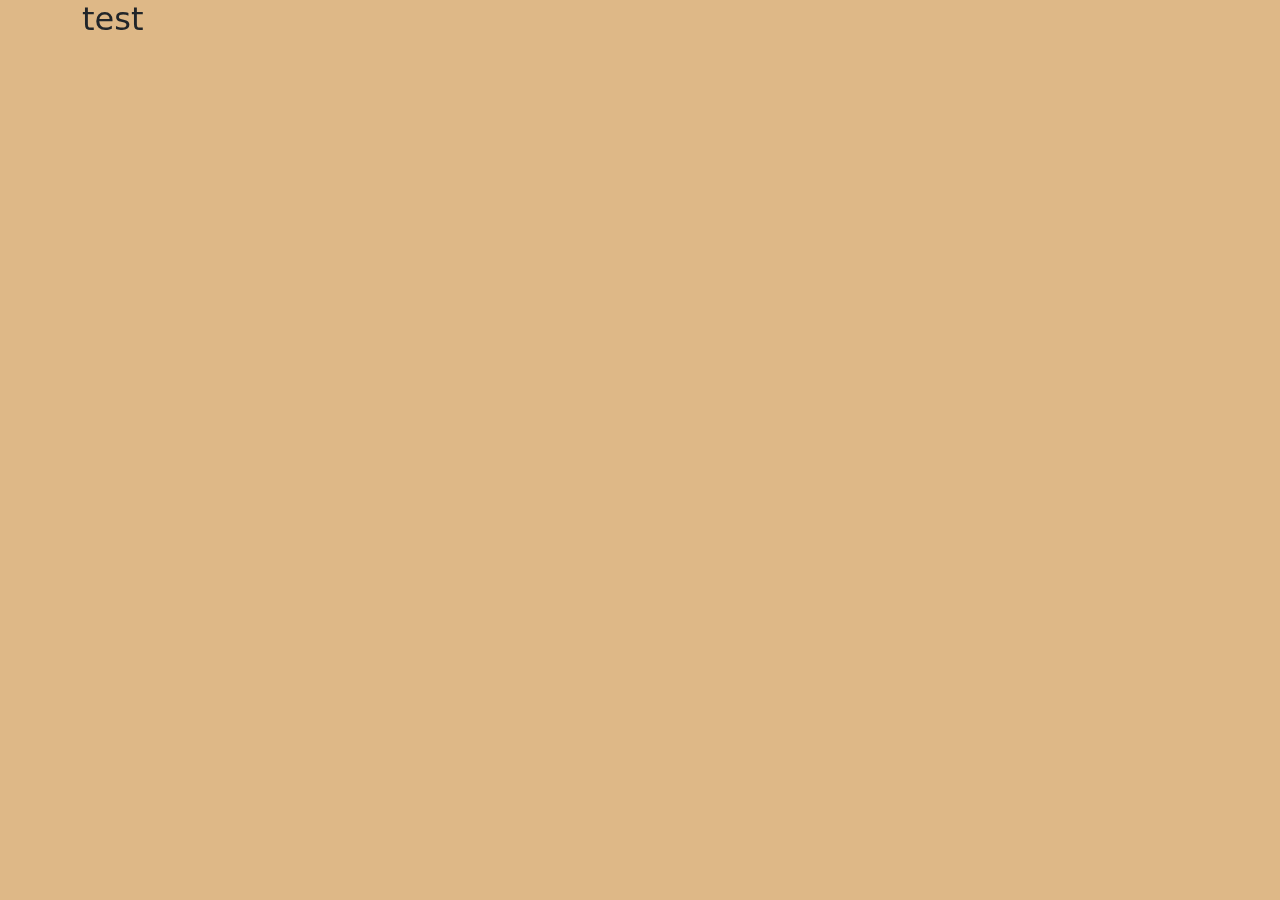
==== index.html @ e29f5598 "Initial commit" ====
<!DOCTYPE html>
<html lang="en">

<head>
    <meta charset="UTF-8">
    <meta name="viewport" content="width=device-width, initial-scale=1.0">
    <title>Title</title>
    <link rel="icon" type="image/x-icon" href="assets/img/favicon.png">
    <!-- font awesome -->
    <link rel="stylesheet" href="https://cdnjs.cloudflare.com/ajax/libs/font-awesome/6.4.2/css/all.min.css"
        integrity="sha512-z3gLpd7yknf1YoNbCzqRKc4qyor8gaKU1qmn+CShxbuBusANI9QpRohGBreCFkKxLhei6S9CQXFEbbKuqLg0DA=="
        crossorigin="anonymous" referrerpolicy="no-referrer">
    <!-- jquery ui -->
    <link rel="stylesheet" href="assets/css/jquery-ui.min.css">
    <!-- owl carousel -->
    <link rel="stylesheet" href="assets/css/owl.carousel.min.css">
    <link rel="stylesheet" href="assets/css/owl.theme.default.min.css">
    <!-- bootstrap -->
    <link rel="stylesheet" href="assets/css/bootstrap.css">
    <!-- Custom style -->
    <link rel="stylesheet" href="assets/css/style.css">
    <!-- Responsive -->
    <link rel="stylesheet" href="assets/css/responsive.css">
</head>

<body>
    <div id="smooth-wrapper">
        <div id="smooth-content">
            <div class="container">
                <div class="row">
                    <div class="col-11 col-md-12 mx-auto">
                        <h2>test</h2>
                    </div>
                </div>
            </div>
        </div>
    </div>

    <!-- jquery -->
    <script src="assets/js/jquery.min.js"></script>
    <script src="assets/js/jquery-ui.min.js"></script>
    <!-- gsap -->
    <script src="assets/js/gsap/gsap.min.js"></script>
    <script src="assets/js/gsap/ScrollTrigger.min.js"></script>
    <script src="assets/js/gsap/ScrollSmoother.min.js"></script>
    <!-- bootstrap -->
    <script src="assets/js/bootstrap.bundle.js"></script>
    <!-- owl -->
    <script src="assets/js/owl.carousel.min.js"></script>
    <!-- custom -->
    <script src="assets/js/main.js"></script>
</body>

</html>
---- assets/css/style.css ----
:root {
    --color-00: #1d274b;
}

body {
    background-color: burlywood;
}
---- assets/css/responsive.css ----
@media screen and (max-width: 992px) {}
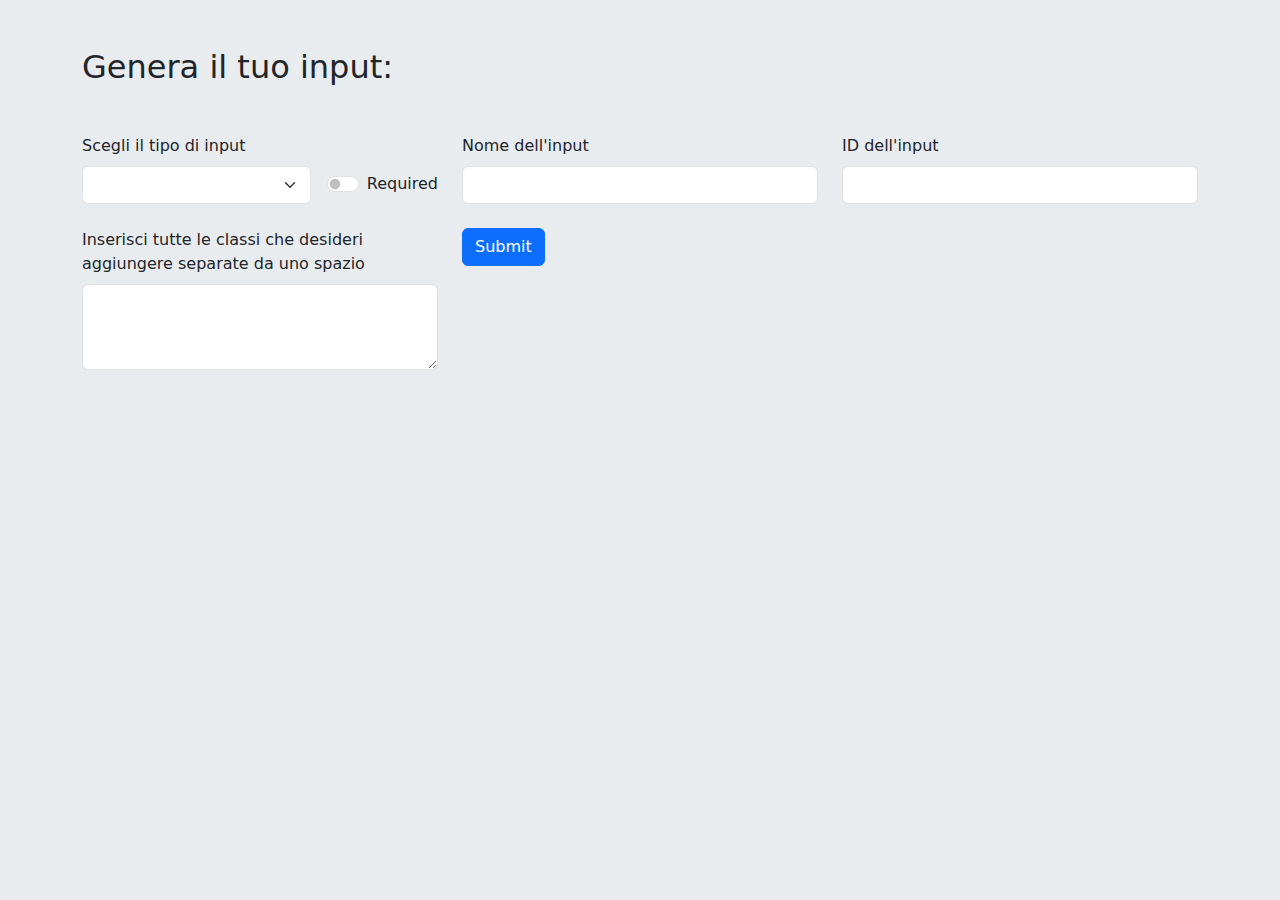
==== commit fd6834bb: "init" ====
--- a/index.html
+++ b/index.html
@@ -4,49 +4,66 @@
 <head>
     <meta charset="UTF-8">
     <meta name="viewport" content="width=device-width, initial-scale=1.0">
-    <title>Title</title>
-    <link rel="icon" type="image/x-icon" href="assets/img/favicon.png">
-    <!-- font awesome -->
-    <link rel="stylesheet" href="https://cdnjs.cloudflare.com/ajax/libs/font-awesome/6.4.2/css/all.min.css"
-        integrity="sha512-z3gLpd7yknf1YoNbCzqRKc4qyor8gaKU1qmn+CShxbuBusANI9QpRohGBreCFkKxLhei6S9CQXFEbbKuqLg0DA=="
-        crossorigin="anonymous" referrerpolicy="no-referrer">
-    <!-- jquery ui -->
-    <link rel="stylesheet" href="assets/css/jquery-ui.min.css">
-    <!-- owl carousel -->
-    <link rel="stylesheet" href="assets/css/owl.carousel.min.css">
-    <link rel="stylesheet" href="assets/css/owl.theme.default.min.css">
+    <title>C7 Builder</title>
+    <link rel="icon" type="image/x-icon" href="favicon.png">
     <!-- bootstrap -->
     <link rel="stylesheet" href="assets/css/bootstrap.css">
-    <!-- Custom style -->
-    <link rel="stylesheet" href="assets/css/style.css">
-    <!-- Responsive -->
-    <link rel="stylesheet" href="assets/css/responsive.css">
 </head>
 
-<body>
-    <div id="smooth-wrapper">
-        <div id="smooth-content">
-            <div class="container">
-                <div class="row">
-                    <div class="col-11 col-md-12 mx-auto">
-                        <h2>test</h2>
+<body class="bg-body-secondary">
+    <div class="container pt-5 pb-5">
+        <div class="row">
+            <div class="col-11 col-md-12 mx-auto">
+                <h2 class="mb-5">Genera il tuo input:</h2>
+                <form>
+                    <div class="row row-cols-1 row-cols-md-2 row-cols-lg-3 row-gap-4">
+                        <div class="col">
+                            <p class="mb-2">Scegli il tipo di input</p>
+                            <div class="d-flex gap-3 align-items-center">
+                                <select class="form-select" aria-label="Tipo">
+                                    <option disabled selected></option>
+                                    <option value="text">text</option>
+                                    <option value="number">number</option>
+                                    <option value="date">date</option>
+                                    <option value="checkbox">checkbox</option>
+                                    <option value="radio">radio</option>
+                                    <option value="upload">upload</option>
+                                    <option value="captchac">captcha</option>
+                                    <option value="quiz">quiz</option>
+                                    <option value="acceptance">acceptance</option>
+                                    <option value="hidden">hidden</option>
+                                    <option value="submit">submit</option>
+                                </select>
+                                <div class="form-check form-switch">
+                                    <input class="form-check-input" type="checkbox" role="switch" id="required">
+                                    <label class="form-check-label" for="required">Required</label>
+                                </div>
+                            </div>
+                        </div>
+                        <div class="col">
+                            <label for="nome" class="form-label">Nome dell'input</label>
+                            <input type="text" class="form-control" id="nome" aria-describedby="nome">
+                        </div>
+                        <div class="col">
+                            <label for="id" class="form-label">ID dell'input</label>
+                            <input type="text" class="form-control" id="id" aria-describedby="id">
+                        </div>
+                        <div class="col">
+                            <label for="classArea" class="form-label">Inserisci tutte le classi che desideri aggiungere
+                                separate da uno spazio</label>
+                            <textarea class="form-control" id="classArea" rows="3"></textarea>
+                        </div>
+                        <div class="col">
+                            <button type="submit" class="btn btn-primary">Submit</button>
+                        </div>
                     </div>
-                </div>
+                </form>
             </div>
         </div>
     </div>
 
-    <!-- jquery -->
-    <script src="assets/js/jquery.min.js"></script>
-    <script src="assets/js/jquery-ui.min.js"></script>
-    <!-- gsap -->
-    <script src="assets/js/gsap/gsap.min.js"></script>
-    <script src="assets/js/gsap/ScrollTrigger.min.js"></script>
-    <script src="assets/js/gsap/ScrollSmoother.min.js"></script>
     <!-- bootstrap -->
     <script src="assets/js/bootstrap.bundle.js"></script>
-    <!-- owl -->
-    <script src="assets/js/owl.carousel.min.js"></script>
     <!-- custom -->
     <script src="assets/js/main.js"></script>
 </body>
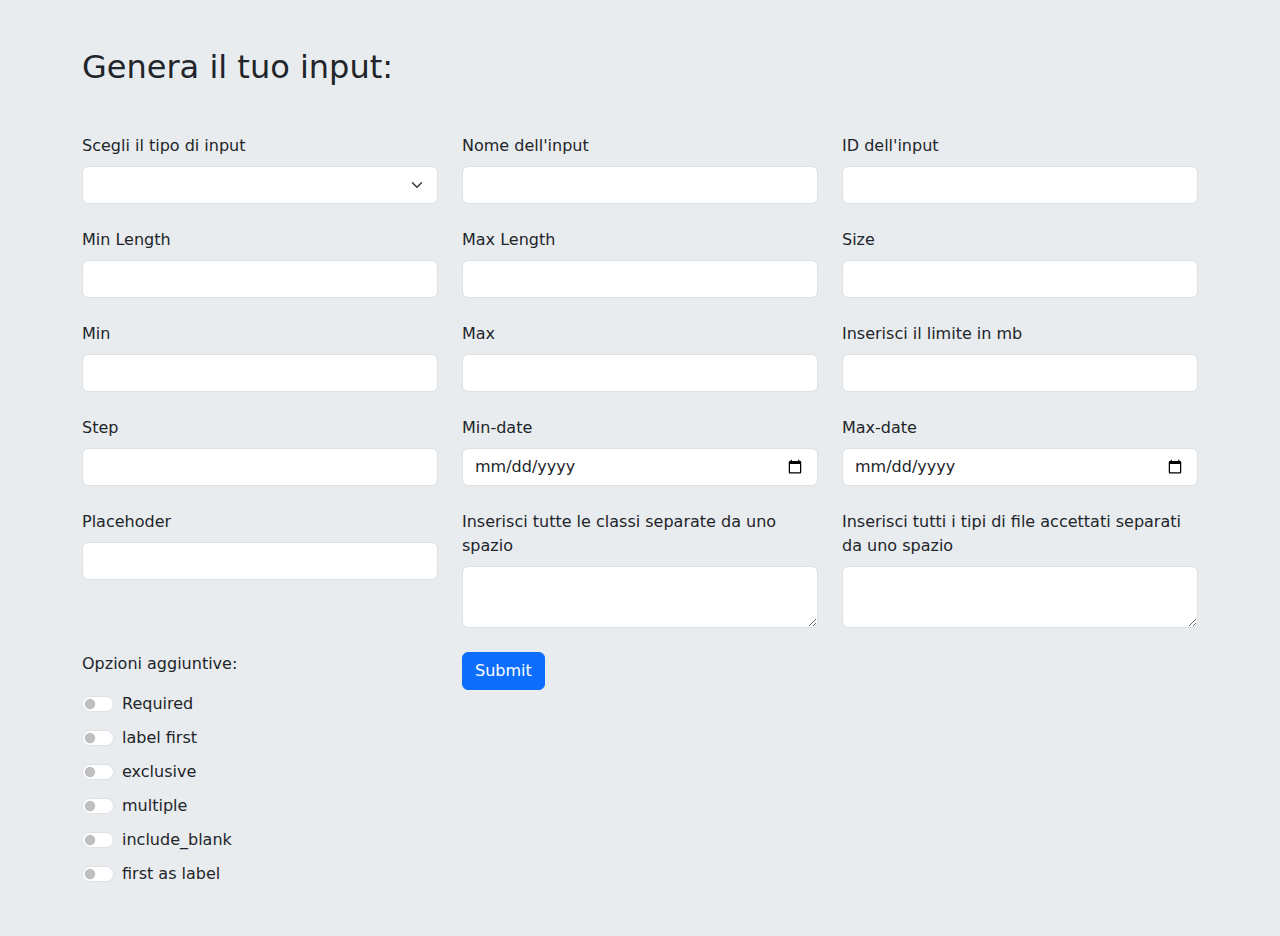
==== commit bb87fc40: "wip" ====
--- a/index.html
+++ b/index.html
@@ -1,5 +1,5 @@
 <!DOCTYPE html>
-<html lang="en">
+<html lang="it">
 
 <head>
     <meta charset="UTF-8">
@@ -17,42 +17,130 @@
                 <h2 class="mb-5">Genera il tuo input:</h2>
                 <form>
                     <div class="row row-cols-1 row-cols-md-2 row-cols-lg-3 row-gap-4">
+                        <!-- TYPE -->
                         <div class="col">
                             <p class="mb-2">Scegli il tipo di input</p>
-                            <div class="d-flex gap-3 align-items-center">
-                                <select class="form-select" aria-label="Tipo">
-                                    <option disabled selected></option>
-                                    <option value="text">text</option>
-                                    <option value="number">number</option>
-                                    <option value="date">date</option>
-                                    <option value="checkbox">checkbox</option>
-                                    <option value="radio">radio</option>
-                                    <option value="upload">upload</option>
-                                    <option value="captchac">captcha</option>
-                                    <option value="quiz">quiz</option>
-                                    <option value="acceptance">acceptance</option>
-                                    <option value="hidden">hidden</option>
-                                    <option value="submit">submit</option>
-                                </select>
-                                <div class="form-check form-switch">
-                                    <input class="form-check-input" type="checkbox" role="switch" id="required">
-                                    <label class="form-check-label" for="required">Required</label>
-                                </div>
-                            </div>
+                            <select class="form-select" aria-label="Tipo">
+                                <option disabled selected></option>
+                                <option value="text">text</option>
+                                <option value="number">number</option>
+                                <option value="date">date</option>
+                                <option value="checkbox">checkbox</option>
+                                <option value="radio">radio</option>
+                                <option value="upload">upload</option>
+                                <option value="captchac">captcha</option>
+                                <option value="quiz">quiz</option>
+                                <option value="acceptance">acceptance</option>
+                                <option value="hidden">hidden</option>
+                                <option value="url">url</option>
+                                <option value="range">Range</option>
+                                <option value="submit">submit</option>
+                            </select>
                         </div>
+                        <!-- NOME -->
                         <div class="col">
                             <label for="nome" class="form-label">Nome dell'input</label>
                             <input type="text" class="form-control" id="nome" aria-describedby="nome">
                         </div>
+                        <!-- ID -->
                         <div class="col">
                             <label for="id" class="form-label">ID dell'input</label>
                             <input type="text" class="form-control" id="id" aria-describedby="id">
                         </div>
+                        <!-- MIN LENGHT -->
                         <div class="col">
-                            <label for="classArea" class="form-label">Inserisci tutte le classi che desideri aggiungere
+                            <label for="minlength" class="form-label">Min Length</label>
+                            <input type="numeric" class="form-control" id="minlength" aria-describedby="minlength">
+                        </div>
+                        <!-- MAX LENGHT -->
+                        <div class="col">
+                            <label for="maxlength" class="form-label">Max Length</label>
+                            <input type="numeric" class="form-control" id="maxlength" aria-describedby="maxlength">
+                        </div>
+                        <!-- SIZE -->
+                        <div class="col">
+                            <label for="size" class="form-label">Size</label>
+                            <input type="numeric" class="form-control" id="size" aria-describedby="size">
+                        </div>
+                        <!-- MIN -->
+                        <div class="col">
+                            <label for="min" class="form-label">Min</label>
+                            <input type="numeric" class="form-control" id="min" aria-describedby="min">
+                        </div>
+                        <!-- MAX -->
+                        <div class="col">
+                            <label for="max" class="form-label">Max</label>
+                            <input type="numeric" class="form-control" id="max" aria-describedby="max">
+                        </div>
+                        <!-- LIMIT (per i file) -->
+                        <div class="col">
+                            <label for="limit" class="form-label">Inserisci il limite in mb</label>
+                            <input type="numeric" class="form-control" id="limit" aria-describedby="limit">
+                        </div>
+                        <!-- STEP -->
+                        <div class="col">
+                            <label for="step" class="form-label">Step</label>
+                            <input type="number" class="form-control" id="step" aria-describedby="step">
+                        </div>
+                        <!-- MIN DATE 2025-12-31 -->
+                        <div class="col">
+                            <label for="min-date" class="form-label">Min-date</label>
+                            <input type="date" class="form-control" id="min-date" aria-describedby="min-date">
+                        </div>
+                        <!-- MAX DATE 2025-12-31 -->
+                        <div class="col">
+                            <label for="max-date" class="form-label">Max-date</label>
+                            <input type="date" class="form-control" id="max-date" aria-describedby="max-date">
+                        </div>
+                        <!-- PLACEHOLDER -->
+                        <div class="col">
+                            <label for="placeholder" class="form-label">Placehoder</label>
+                            <input type="text" class="form-control" id="placeholder" aria-describedby="placeholder">
+                        </div>
+                        <!-- CLASS -->
+                        <div class="col">
+                            <label for="classArea" class="form-label">Inserisci tutte le classi
                                 separate da uno spazio</label>
-                            <textarea class="form-control" id="classArea" rows="3"></textarea>
+                            <textarea class="form-control" id="classArea" rows="2"></textarea>
                         </div>
+                        <!-- FILE TYPES -->
+                        <div class="col">
+                            <label for="filetypes" class="form-label">Inserisci tutti i tipi di file accettati separati
+                                da uno spazio</label>
+                            <textarea class="form-control" id="filetypes" rows="2"></textarea>
+                        </div>
+                        <!-- VARIE -->
+                        <div class="col d-flex flex-column gap-2">
+                            <p class="mb-2">Opzioni aggiuntive:</p>
+                            <div class="form-check form-switch">
+                                <input class="form-check-input" type="checkbox" role="switch" id="required">
+                                <label class="form-check-label" for="required">Required</label>
+                            </div>
+                            <!-- label invertita e exclusive per la checkbox e radio -->
+                            <div class="form-check form-switch">
+                                <input class="form-check-input" type="checkbox" role="switch" id="label_first">
+                                <label class="form-check-label" for="label_first">label first</label>
+                            </div>
+                            <div class="form-check form-switch">
+                                <input class="form-check-input" type="checkbox" role="switch" id="exclusive">
+                                <label class="form-check-label" for="exclusive">exclusive</label>
+                            </div>
+                            <!-- multiple include_blank e first per i select -->
+                            <div class="form-check form-switch">
+                                <input class="form-check-input" type="checkbox" role="switch" id="multiple">
+                                <label class="form-check-label" for="multiple">multiple</label>
+                            </div>
+                            <div class="form-check form-switch">
+                                <input class="form-check-input" type="checkbox" role="switch" id="include_blank">
+                                <label class="form-check-label" for="include_blank">include_blank</label>
+                            </div>
+                            <div class="form-check form-switch">
+                                <input class="form-check-input" type="checkbox" role="switch" id="first_as_label">
+                                <label class="form-check-label" for="first_as_label">first as label</label>
+                            </div>
+                        </div>
+                        <!-- continuare dopo le check -->
+
                         <div class="col">
                             <button type="submit" class="btn btn-primary">Submit</button>
                         </div>
